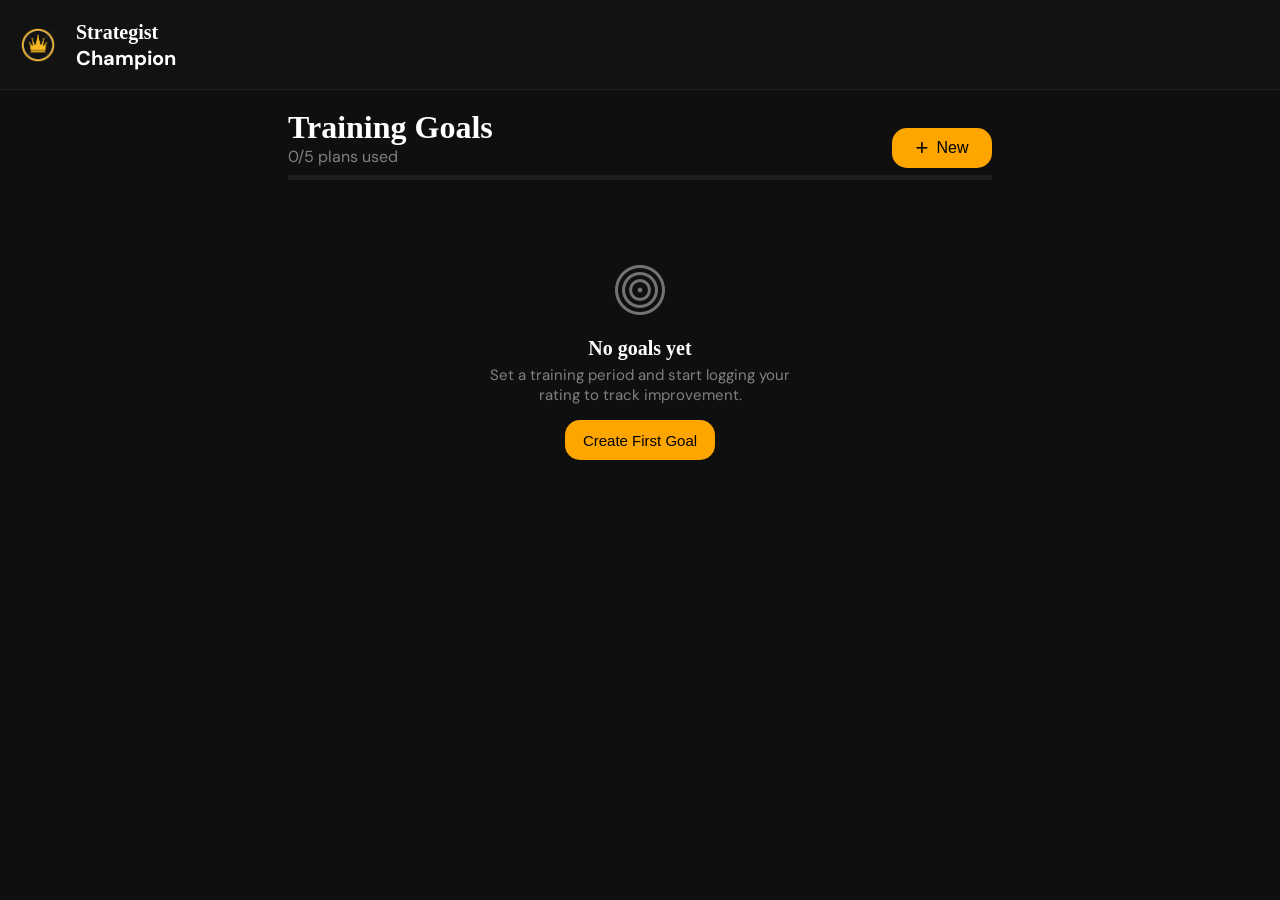
==== index.html @ 14ac7566 "Strategist Champion" ====
<!doctype html>
<html lang="en">
<head>
    <meta charset="utf-8">
    <meta name="viewport" content="width=device-width,initial-scale=1">
    <title>Strategist Champion</title>
    <link rel="stylesheet" href="./CSS/index.css">
    <link rel="icon" href="./images/chessIcon.png">
    <link href="https://fonts.googleapis.com/css2?family=DM+Sans:wght@400;500;700&display=swap" rel="stylesheet">
</head>
<body>

    <div class="top">
        <div class="logo"></div>
        <h1 class="topWord"><span class="strategistWord">Strategist</span><br>Champion</h1>
    </div>

    <div class="main">
        <div class="topSec">
            <div>
                <h1>Training Goals</h1>
                <p class="usedPlans"></p>
            </div>
            <button class="btn hoverBtn"><span>+</span> New</button>
        </div>
    </div>

    <div class="tasksBar"></div>

    <div class="overlay">
        <div class="inputCard">
            <h1 class="title">Set New Training Goal</h1>
            <h1 class="goalTitle">Goal Title</h1>
            <input type="text" class="goalInput" placeholder="e.g. Summer Open Prep">
            <div class="modePlatform">
                <div class="modeSec">
                    <h1 class="modeTitle">Mode</h1>
                    <div>
                        <select class="modeInput input">
                            <option value="self Improvement">Self Improvement</option>
                            <option value="competition Prep">Competition Prep</option>
                        </select>
                    </div>
                </div>
                <div class="platformSec">
                    <h1 class="titlePlatform">Training Platform</h1>
                    <div>
                        <select class="platformInput input">
                            <option value="CHESS.COM">Chess.com</option>
                            <option value="LICHESS">Lichess</option>
                        </select>
                    </div>
                </div>
            </div>
            <div class="ratingDuration">
                <div class="ratingSec">
                    <h1 class="ratingTitle">Starting Rating</h1>
                    <input type="number" class="ratingInput input" value="1200" placeholder="1200">
                </div>
                <div class="durationSec">
                    <h1 class="durationTitle">Duration</h1>
                    <div class="timeDate">
                        <div class="time">
                            <input type="number" class="durationInput input" value="1" min="1" required>
                        </div>
                        <div class="date">
                            <select class="dateInput input">
                                <option value="days">Days</option>
                                <option value="weeks">Weeks</option>
                                <option value="months">Months</option>
                            </select>
                        </div>
                    </div>
                </div>
            </div>
            <div class="checkFide">
                <label for="fide">
                    <input type="checkbox" id="fide">
                    <div>
                        <h1>Also track FIDE rating</h1>
                        <p>Adds two separate phases: a practice period and a competition period</p>
                    </div>
                </label>
            </div>
            <div class="btns">
                <button class="btn cancelBtn">Cancel</button>
                <button class="btn saveBtn">Create Goal</button>
            </div>
        </div>
    </div>

    <script src="./JS/index.js"></script>
</body>
</html>
---- CSS/index.css ----
*{
    margin: 0;
    padding: 0;
    box-sizing: border-box;
}
body{
    height: 100vh;
    display: flex;
    justify-content: center;
    flex-direction: column;
    font-family: "DM Sans", sans-serif;
}
.top{
    width: 100%;
    height: 10vh;
    display: flex;
    align-items: center;
    background-color: rgb(18, 18, 18);
    border-bottom: 1px solid rgb(30, 30, 30);
}
.logo{
    background-image: url("../images/crown.png");
    background-size: contain;
    background-repeat: no-repeat;
    width: 36px;
    height: 36px;
    margin: 0 20px;
}
.strategistWord{
    font-family: "Playfair Display", serif;
}
.topWord{
    font-size: 20px;
    color: white;
}
.main{
    width: 100%;
    height: 12vh;
    background-color: rgb(15, 15, 15);
    color: white;
    display: flex;
    justify-content: center;
}
.topSec{
    width: 55%;
    height: 80px;
    display: flex;
    align-items: center;
    padding: 20px 0 0 0;
    margin: 10px 0;
    justify-content: space-between;
    border-bottom: 5px solid rgb(30, 30, 30);
}
.main h1{
    font-family: "Playfair Display", serif;
}
.btn{
    width: 100px;
    height: 40px;
    border-radius: 15px;
    background-color: orange;
    border: 4px solid transparent;
    font-size: 16px;
    display: flex;
    justify-content: center;
    align-items: center;
    gap: 8px;
    font-weight: 500;
}
.topSec span{
    font-size: 22px;
}
.topSec p{
    color: grey;
    margin-bottom: 20px;
}
.tasksBar{
    width: 100%;
    height: 78vh;
    background-color: rgb(15, 15, 15);
    display: flex;
    align-items: center;
    flex-direction: column;
}
.btn-primary{
    width: 150px;
    font-size: 15px;
    transition: 0.2s;
}
.targetLogo{
    height: 64px;
    width: 64px;
    background-image: url("../images/target.png");
    background-size: contain;
    background-repeat: no-repeat;
    margin: 60px 0 0 0;
}
.topText{
    font-family: "Playfair Display", serif;
    color: white;
    font-size: 20px;
    margin: 15px 0 5px 0;
}
.bottomText{
    width: 330px;
    color: grey;
    font-size: 15px;
    text-align: center;
    margin: 0 0 15px 0;
}
.overlay{
    width: 100%;
    height: 100vh;
    z-index: 10;
    background-color: rgba(0, 0, 0, 0.3);
    display: none;
    justify-content: center;
    align-items: center;
    position: fixed;
    left: 0;
    top: 0;
}
.inputCard{
    width: 30%;
    /* height: 700px; */
    height: auto;
    background-color: rgb(17, 17, 17);
    border-radius: 20px;
    animation: scaleAnimate 0.3s forwards;
    display: flex;
    flex-direction: column;
    padding: 20px 20px 60px 20px;
    position: absolute;
}
@keyframes scaleAnimate {
    from{
        transform: scale(0.8);
    }
    to{
        transform: scale(1);
    }
}
.title{
    color: white;
    font-size: 25px;
    font-family: "Playfair Display", serif;
}
.goalTitle{
    font-size: 15px;
    color: grey;
    margin: 20px 0 5px 0;
}
.goalInput{
    width: 100%;
    height: 40px;
    font-size: 20px;
    color: white;
    border-radius: 14px;
    padding: 10px;
    background-color: rgb(23, 23, 23);
    border: 2px solid rgb(35, 35, 35);
}
.modePlatform{
    width: 100%;
    height: 60px;
    margin: 15px 0 0 0;
    display: flex;
    align-items: center;
    color: grey;
    font-size: 8px;
}
.modeInput{
    margin: 5px 20px 0 0;
}
.platformInput{
    margin: 5px 0 0 0;
}
.input{
    width: 200px;
    height: 40px;
    border-radius: 14px;
    color: white;
    padding: 5px;
    background-color: rgb(23, 23, 23);
    border: 2px solid rgb(35, 35, 35);
}
.ratingDuration{
    width: 100%;
    height: 60px;
    margin: 20px 0 0 0;
    display: flex;
    align-items: center;
    color: grey;
    font-size: 8px;
}
.durationInput{
    width: 77px;
    margin: 10px 0 0 0;
    padding: 8px;
}
.ratingInput{
    margin: 10px 20px 0 0;
    padding: 7px;
}
.dateInput{
    width: 110px;
    margin: 10px 0 0 10px;
}
.checkFide{
    width: 100%;
    height: auto;
    border-radius: 13px;
    border: 2px solid rgb(22, 22, 22);
    margin: 30px 0 0 0;
    display: flex;
    flex-direction: column;
    padding: 20px;
    color: white;
}
.checkFide #fide{
    width: 27px;
    height: 27px;
    margin: 0 10px 0 0;
}
.checkFide label{
    display: flex;
    align-items: center;
    justify-content: center;
}
.timeDate{
    display: flex;
}
.checkFide label h1{
    font-size: 20px;
}
.checkFide label p{
    font-size: 15px;
    margin: 7px 0 0 0;
    color: grey !important;
}
.btns{
    display: flex;
    position: absolute;
    bottom: 10px;
    right: 20px;
    gap: 10px;
}
.cancelBtn{
    width: 100px;
    background-color: transparent;
    color: white;
    transition: 0.4s;
}
.cancelBtn:hover{
    background-color: rgb(27, 27, 27);
}
.saveBtn{
    width: 150px;
    transition: 0.2s;
}
.hoverBtn{
    transition: 0.2s;
}
.saveBtn:hover, .hoverBtn:hover, .btn-primary:hover{
    box-shadow: 0 7px 15px rgba(255, 166, 0, 0.2);
}
.animate{
    animation: closePage 0.17s forwards;
}
@keyframes closePage {
    to{
        transform: scale(0.9);
        opacity: 0;
    }
}
.inputTitle{
    font-size: 20px;
    margin: 10px 0;
}
.fideInputSpace{
    width: 200px;
}
.fideRatingInput{
    font-size: 15px;
    padding: 0 0 0 10px;
}
.dateTitle{
    font-size: 13px;
    color: orange;
    margin: 20px 0 0 0;
}
.dateDesc{
    font-size: 11px;
    color: grey;
}
.dateSec{
    width: 320px;
    display: flex;
    flex-direction: column;
    gap: 5px;
}
.dateInputOwn{
    width: 75px;
    margin: 0 20px 0 0;
}
.dateSelect{
    width: 100px;
}
.card{
    width: 55%;
    height: 200px;
    background-color: rgb(21, 21, 21);
    margin: 10px 0;
    border-radius: 15px;
    display: flex;
    transition: 0.6s;
    cursor: pointer;
}
.card:hover{
    border: 1px solid orange;
}
.leftSec{
    width: 50%;
    height: auto;
    padding: 10px 0 0 20px;
    display: flex;
    flex-direction: column;
    gap: 10px;
}
.rightSec{
    width: 50%;
    height: auto;
    display: flex;
    flex-direction: column;
    align-items: flex-end;
    justify-content: space-between;
    padding: 10px 10px 0 0;
}
.logoDiv{
    width: 40px;
    height: 40px;
    border-radius: 15px;
    background-color: rgb(31, 31, 31);
    display: flex;
    justify-content: center;
    align-items: center;
}
.logoImg{
    width: 60%;
    height: 60%;
    background-size: contain;
    background-repeat: no-repeat;
}
.titleOfCard{
    font-size: 14px;
    color: white;
}
.dateOfCard{
    width: 100px;
    height: 17px;
    font-size: 13px;
    padding: 0 0 0 21px;
    background-image: url("../images/date.png");
    background-size: contain;
    background-repeat: no-repeat;
    color: grey;
}
.ratingText{
    font-size: 15px;
    color: grey;
    margin: 15px 0 1px 0;
}
.ratingNum{
    font-size: 25px;
    color: white;
    display: flex;
    align-items: center;
    gap: 6px;
    font-weight: 600;
}
.ratingChange{
    font-size: 14px;
}
.platformTitle{
    width: 90px;
    height: 24px;
    font-size: 15px;
    color: grey;
    display: flex;
    align-items: center;
    gap: 10px;
}
.nextLogo{
    width: 12px;
    height: 12px;
    background-image: url("../images/rightArrow.png");
    background-size: contain;
    background-repeat: no-repeat;
}
.timeLeft{
    width: 120px;
    height: 70px;
    display: flex;
    flex-direction: column;
    align-items: flex-end;
    margin: 0 15px 0 0;
}
.time{
    color: white;
    font-size: 23px;
    font-weight: 600;
}
.timeText{
    color: grey;
    font-weight: 400;
    font-size: 13px;
}
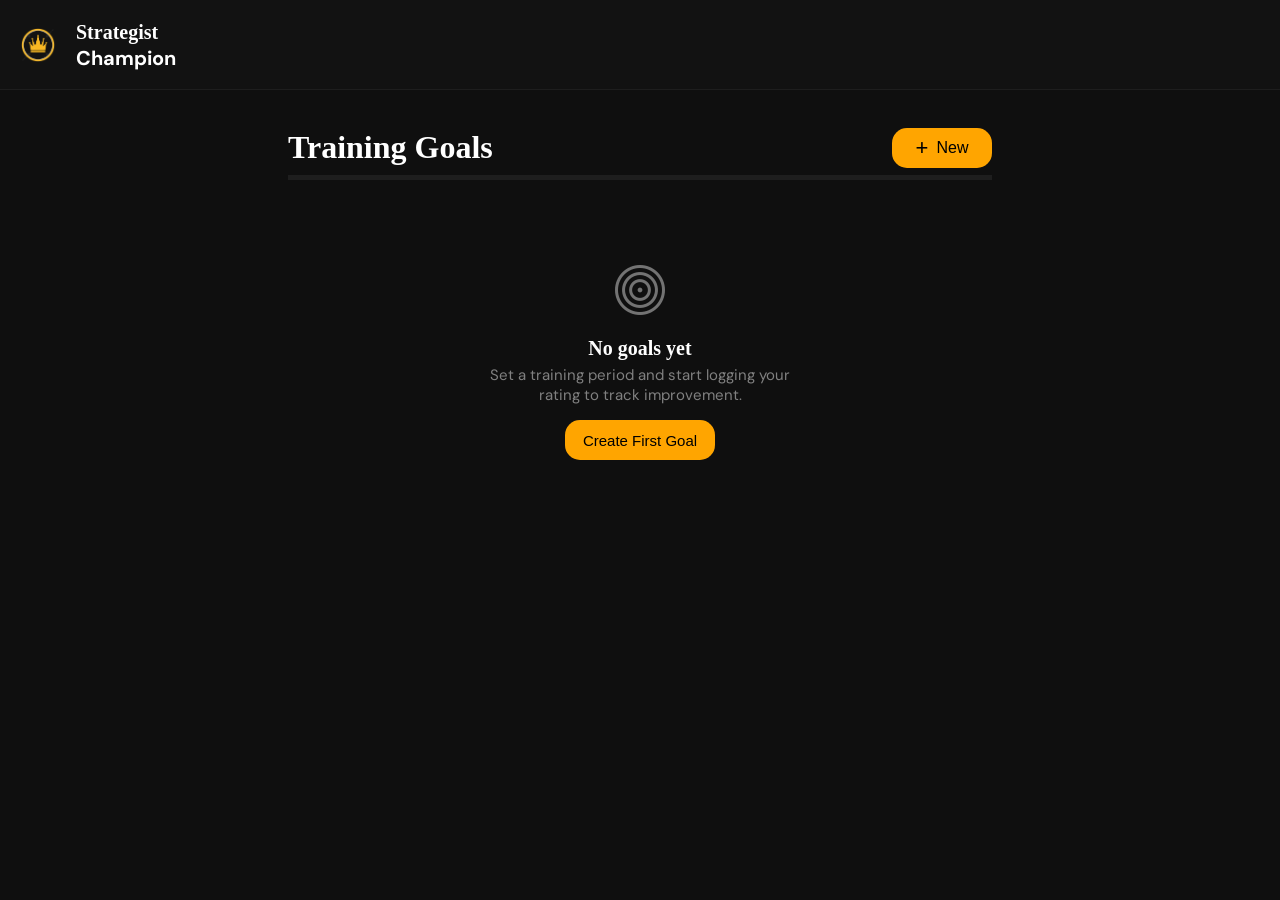
==== commit 8cf9610f: "Strategist Champion" ====
--- a/index.html
+++ b/index.html
@@ -5,7 +5,7 @@
     <meta name="viewport" content="width=device-width,initial-scale=1">
     <title>Strategist Champion</title>
     <link rel="stylesheet" href="./CSS/index.css">
-    <link rel="icon" href="./images/chessIcon.png">
+    <link rel="icon" href="./assets/chessIcon.png">
     <link href="https://fonts.googleapis.com/css2?family=DM+Sans:wght@400;500;700&display=swap" rel="stylesheet">
 </head>
 <body>
@@ -19,7 +19,6 @@
         <div class="topSec">
             <div>
                 <h1>Training Goals</h1>
-                <p class="usedPlans"></p>
             </div>
             <button class="btn hoverBtn"><span>+</span> New</button>
         </div>
--- a/CSS/index.css
+++ b/CSS/index.css
@@ -19,7 +19,7 @@
     border-bottom: 1px solid rgb(30, 30, 30);
 }
 .logo{
-    background-image: url("../images/crown.png");
+    background-image: url("../assets/crown.png");
     background-size: contain;
     background-repeat: no-repeat;
     width: 36px;
@@ -81,6 +81,8 @@
     display: flex;
     align-items: center;
     flex-direction: column;
+    overflow-y: scroll;
+    scrollbar-width: none;
 }
 .btn-primary{
     width: 150px;
@@ -90,7 +92,7 @@
 .targetLogo{
     height: 64px;
     width: 64px;
-    background-image: url("../images/target.png");
+    background-image: url("../assets/target.png");
     background-size: contain;
     background-repeat: no-repeat;
     margin: 60px 0 0 0;
@@ -122,7 +124,6 @@
 }
 .inputCard{
     width: 30%;
-    /* height: 700px; */
     height: auto;
     background-color: rgb(17, 17, 17);
     border-radius: 20px;
@@ -322,7 +323,7 @@
 .leftSec{
     width: 50%;
     height: auto;
-    padding: 10px 0 0 20px;
+    padding: 10px 0 10px 20px;
     display: flex;
     flex-direction: column;
     gap: 10px;
@@ -356,11 +357,11 @@
     color: white;
 }
 .dateOfCard{
-    width: 100px;
+    width: 230px;
     height: 17px;
     font-size: 13px;
     padding: 0 0 0 21px;
-    background-image: url("../images/date.png");
+    background-image: url("../assets/date.png");
     background-size: contain;
     background-repeat: no-repeat;
     color: grey;
@@ -382,7 +383,6 @@
     font-size: 14px;
 }
 .platformTitle{
-    width: 90px;
     height: 24px;
     font-size: 15px;
     color: grey;
@@ -393,7 +393,7 @@
 .nextLogo{
     width: 12px;
     height: 12px;
-    background-image: url("../images/rightArrow.png");
+    background-image: url("../assets/rightArrow.png");
     background-size: contain;
     background-repeat: no-repeat;
 }
@@ -414,4 +414,15 @@
     color: grey;
     font-weight: 400;
     font-size: 13px;
+}
+.spanFide{
+    color: orange;
+}
+.increase{
+    font-size: 17px;
+    color: lightGreen;
+}
+.decrease{
+    font-size: 17px;
+    color: red;
 }
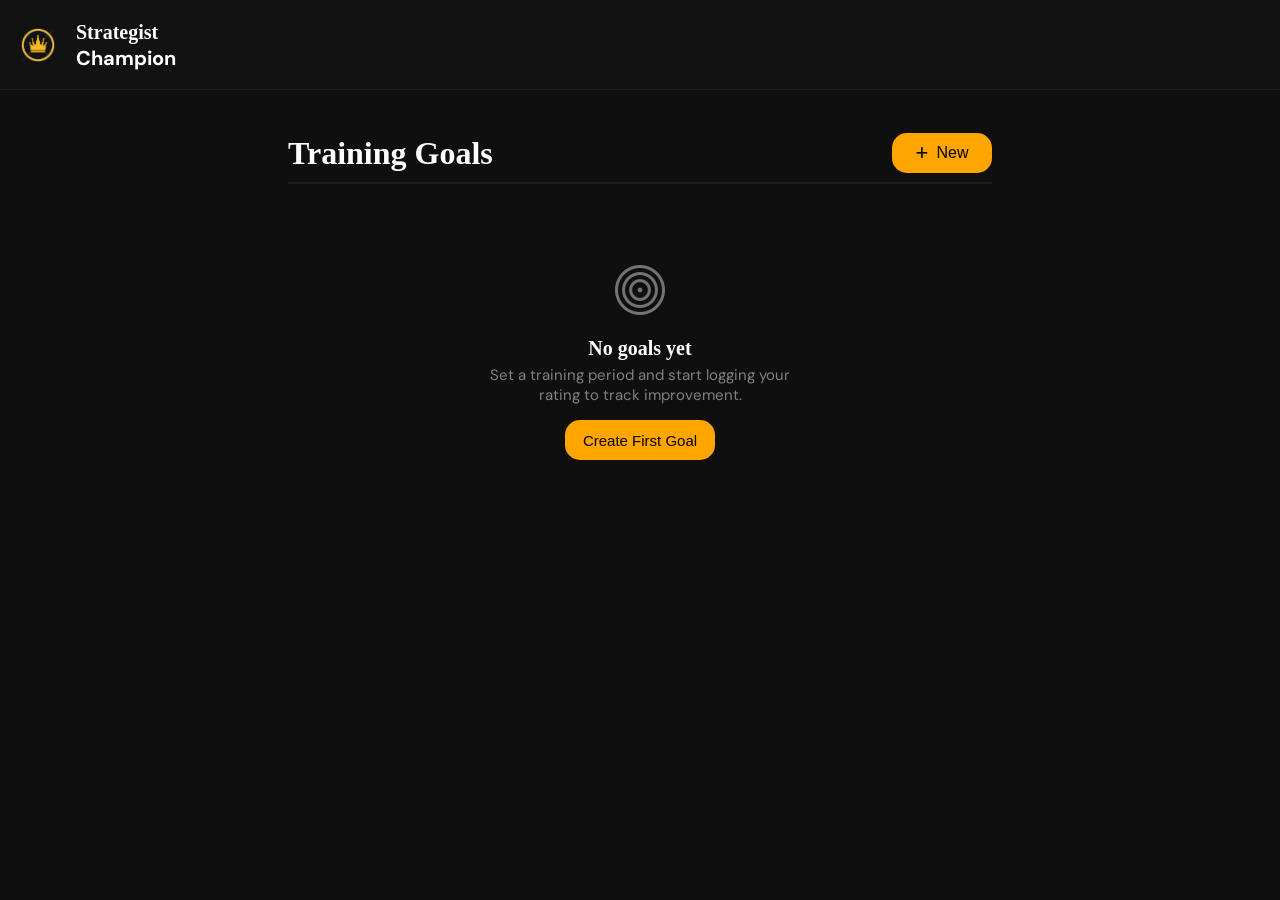
==== commit 78a2ef36: "Strategist Champion" ====
--- a/index.html
+++ b/index.html
@@ -4,7 +4,7 @@
     <meta charset="utf-8">
     <meta name="viewport" content="width=device-width,initial-scale=1">
     <title>Strategist Champion</title>
-    <link rel="stylesheet" href="./CSS/index.css">
+    <link rel="stylesheet" href="./index.css">
     <link rel="icon" href="./assets/chessIcon.png">
     <link href="https://fonts.googleapis.com/css2?family=DM+Sans:wght@400;500;700&display=swap" rel="stylesheet">
 </head>
@@ -88,6 +88,6 @@
         </div>
     </div>
 
-    <script src="./JS/index.js"></script>
+    <script src="./JavaScript/index.js"></script>
 </body>
 </html>
--- a/index.css
+++ b/index.css
@@ -0,0 +1,482 @@
+*{
+    margin: 0;
+    padding: 0;
+    box-sizing: border-box;
+}
+body{
+    height: 100vh;
+    display: flex;
+    justify-content: center;
+    flex-direction: column;
+    font-family: "DM Sans", sans-serif;
+}
+.top{
+    width: 100%;
+    height: 10vh;
+    display: flex;
+    align-items: center;
+    background-color: rgb(18, 18, 18);
+    border-bottom: 1px solid rgb(30, 30, 30);
+}
+.logo{
+    background-image: url("./assets/crown.png");
+    background-size: contain;
+    background-repeat: no-repeat;
+    width: 36px;
+    height: 36px;
+    margin: 0 20px;
+}
+.strategistWord{
+    font-family: "Playfair Display", serif;
+}
+.topWord{
+    font-size: 20px;
+    color: white;
+}
+.main{
+    width: 100%;
+    height: 12vh;
+    background-color: rgb(15, 15, 15);
+    color: white;
+    display: flex;
+    justify-content: center;
+    align-items: center;
+}
+.topSec{
+    width: 55%;
+    height: 80px;
+    display: flex;
+    align-items: center;
+    padding: 20px 0 0 0;
+    margin: 10px 0;
+    justify-content: space-between;
+    border-bottom: 2px solid rgb(30, 30, 30);
+}
+.main h1{
+    font-family: "Playfair Display", serif;
+}
+.btn{
+    width: 100px;
+    height: 40px;
+    border-radius: 15px;
+    background-color: orange;
+    border: 4px solid transparent;
+    font-size: 16px;
+    display: flex;
+    justify-content: center;
+    align-items: center;
+    gap: 8px;
+    font-weight: 500;
+}
+.topSec span{
+    font-size: 22px;
+}
+.topSec p{
+    color: grey;
+    margin-bottom: 20px;
+}
+.tasksBar{
+    width: 100%;
+    height: 78vh;
+    background-color: rgb(15, 15, 15);
+    display: flex;
+    align-items: center;
+    flex-direction: column;
+    overflow-y: scroll;
+    scrollbar-width: none;
+}
+.btn-primary{
+    width: 150px;
+    font-size: 15px;
+    transition: 0.2s;
+}
+.targetLogo{
+    height: 64px;
+    width: 64px;
+    background-image: url("./assets/target.png");
+    background-size: contain;
+    background-repeat: no-repeat;
+    margin: 60px 0 0 0;
+}
+.topText{
+    font-family: "Playfair Display", serif;
+    color: white;
+    font-size: 20px;
+    margin: 15px 0 5px 0;
+}
+.bottomText{
+    width: 330px;
+    color: grey;
+    font-size: 15px;
+    text-align: center;
+    margin: 0 0 15px 0;
+}
+.overlay{
+    width: 100%;
+    height: 100vh;
+    z-index: 10;
+    background-color: rgba(0, 0, 0, 0.3);
+    display: none;
+    justify-content: center;
+    align-items: center;
+    position: fixed;
+    left: 0;
+    top: 0;
+}
+.inputCard{
+    width: 30%;
+    height: auto;
+    background-color: rgb(17, 17, 17);
+    border-radius: 20px;
+    animation: scaleAnimate 0.3s forwards;
+    display: flex;
+    flex-direction: column;
+    padding: 20px 20px 60px 20px;
+    position: absolute;
+}
+@keyframes scaleAnimate {
+    from{
+        transform: scale(0.8);
+    }
+    to{
+        transform: scale(1);
+    }
+}
+.title{
+    color: white;
+    font-size: 25px;
+    font-family: "Playfair Display", serif;
+}
+.goalTitle{
+    font-size: 15px;
+    color: grey;
+    margin: 20px 0 5px 0;
+}
+.goalInput{
+    width: 100%;
+    height: 40px;
+    font-size: 20px;
+    color: white;
+    border-radius: 14px;
+    padding: 10px;
+    background-color: rgb(23, 23, 23);
+    border: 2px solid rgb(35, 35, 35);
+}
+.modePlatform{
+    width: 100%;
+    height: 60px;
+    margin: 15px 0 0 0;
+    display: flex;
+    align-items: center;
+    color: grey;
+    font-size: 8px;
+}
+.modeInput{
+    margin: 5px 20px 0 0;
+}
+.platformInput{
+    margin: 5px 0 0 0;
+}
+.input{
+    width: 200px;
+    height: 40px;
+    border-radius: 14px;
+    color: white;
+    padding: 5px;
+    background-color: rgb(23, 23, 23);
+    border: 2px solid rgb(35, 35, 35);
+}
+.ratingDuration{
+    width: 100%;
+    height: 60px;
+    margin: 20px 0 0 0;
+    display: flex;
+    align-items: center;
+    color: grey;
+    font-size: 8px;
+}
+.durationInput{
+    width: 77px;
+    margin: 10px 0 0 0;
+    padding: 8px;
+}
+.ratingInput{
+    margin: 10px 20px 0 0;
+    padding: 7px;
+}
+.dateInput{
+    width: 110px;
+    margin: 10px 0 0 10px;
+}
+.checkFide{
+    width: 100%;
+    height: auto;
+    border-radius: 13px;
+    border: 2px solid rgb(22, 22, 22);
+    margin: 30px 0 0 0;
+    display: flex;
+    flex-direction: column;
+    padding: 20px;
+    color: white;
+}
+.checkFide #fide{
+    width: 27px;
+    height: 27px;
+    margin: 0 10px 0 0;
+}
+.checkFide label{
+    display: flex;
+    align-items: center;
+    justify-content: center;
+}
+.timeDate{
+    display: flex;
+}
+.checkFide label h1{
+    font-size: 20px;
+}
+.checkFide label p{
+    font-size: 15px;
+    margin: 7px 0 0 0;
+    color: grey !important;
+}
+.btns{
+    display: flex;
+    position: absolute;
+    bottom: 10px;
+    right: 20px;
+    gap: 10px;
+}
+.cancelBtn{
+    width: 100px;
+    background-color: transparent;
+    color: white;
+    transition: 0.4s;
+}
+.cancelBtn:hover{
+    background-color: rgb(27, 27, 27);
+}
+.saveBtn{
+    width: 150px;
+    transition: 0.2s;
+}
+.hoverBtn{
+    transition: 0.2s;
+}
+.saveBtn:hover, .hoverBtn:hover, .btn-primary:hover{
+    box-shadow: 0 7px 15px rgba(255, 166, 0, 0.2);
+}
+.animate{
+    animation: closePage 0.17s forwards;
+}
+@keyframes closePage {
+    to{
+        transform: scale(0.9);
+        opacity: 0;
+    }
+}
+.inputTitle{
+    font-size: 20px;
+    margin: 10px 0;
+}
+.fideInputSpace{
+    width: 200px;
+}
+.fideRatingInput{
+    font-size: 15px;
+    padding: 0 0 0 10px;
+}
+.dateTitle{
+    font-size: 13px;
+    color: orange;
+    margin: 20px 0 0 0;
+}
+.dateDesc{
+    font-size: 11px;
+    color: grey;
+}
+.dateSec{
+    width: 320px;
+    display: flex;
+    flex-direction: column;
+    gap: 5px;
+}
+.dateInputOwn{
+    width: 75px;
+    margin: 0 20px 0 0;
+}
+.dateSelect{
+    width: 100px;
+}
+.card{
+    width: 55%;
+    height: 200px;
+    background-color: rgb(21, 21, 21);
+    margin: 10px 0;
+    border-radius: 15px;
+    display: flex;
+    transition: 0.6s;
+    cursor: pointer;
+}
+.card:hover{
+    border: 1px solid orange;
+}
+.leftSec{
+    width: 50%;
+    height: auto;
+    padding: 10px 0 10px 20px;
+    display: flex;
+    flex-direction: column;
+    gap: 10px;
+}
+.rightSec{
+    width: 50%;
+    height: auto;
+    display: flex;
+    flex-direction: column;
+    align-items: flex-end;
+    justify-content: space-between;
+    padding: 10px 10px 0 0;
+}
+.logoDiv{
+    width: 40px;
+    height: 40px;
+    border-radius: 15px;
+    background-color: rgb(31, 31, 31);
+    display: flex;
+    justify-content: center;
+    align-items: center;
+}
+.logoImg{
+    width: 60%;
+    height: 60%;
+    background-size: contain;
+    background-repeat: no-repeat;
+}
+.titleOfCard{
+    font-size: 14px;
+    color: white;
+}
+.dateOfCard{
+    width: 230px;
+    height: 17px;
+    font-size: 13px;
+    padding: 0 0 0 21px;
+    background-image: url("./assets/date.png");
+    background-size: contain;
+    background-repeat: no-repeat;
+    color: grey;
+}
+.ratingText{
+    font-size: 15px;
+    color: grey;
+    margin: 15px 0 1px 0;
+}
+.ratingNum{
+    font-size: 25px;
+    color: white;
+    display: flex;
+    align-items: center;
+    gap: 6px;
+    font-weight: 600;
+}
+.ratingChange{
+    font-size: 14px;
+}
+.platformTitle{
+    height: 24px;
+    font-size: 15px;
+    color: grey;
+    display: flex;
+    align-items: center;
+    gap: 10px;
+}
+.nextLogo{
+    width: 12px;
+    height: 12px;
+    background-image: url("./assets/rightArrow.png");
+    background-size: contain;
+    background-repeat: no-repeat;
+}
+.timeLeft{
+    width: 120px;
+    height: 70px;
+    display: flex;
+    flex-direction: column;
+    align-items: flex-end;
+    margin: 0 15px 0 0;
+}
+.time{
+    color: white;
+    font-size: 23px;
+    font-weight: 600;
+}
+.timeText{
+    color: grey;
+    font-weight: 400;
+    font-size: 13px;
+}
+.spanFide{
+    color: orange;
+}
+.increase{
+    font-size: 17px;
+    color: lightGreen;
+}
+.decrease{
+    font-size: 17px;
+    color: red;
+}
+
+
+@media screen and (max-width: 767px) {
+    .main h1{
+        font-size: 25px;
+    }
+    .topSec{
+        width: 90%;
+        padding: 0 10px;
+        border: none;
+    }
+    .btn-primary{
+        width: 200px;
+        height: 50px;
+    }
+    .inputCard{
+        width: 90%;
+        max-width: 450px;
+        max-height: 100vh;
+    }
+    .goalTitle{
+        margin: 10px 0 5px 0;
+    }
+    .modeInput, .platformInput{
+        width: 145px;
+    }
+    .ratingInput{
+        width: 140px;
+    }
+    .durationInput{
+        width: 55px;
+    }
+    .dateInput{
+        width: 80px;
+    }
+    .checkFide{
+        margin: 15px 0 0 0;
+        padding: 10px;
+    }
+    .dateTitle{
+        margin: 10px 0 0 0;
+    }
+    .inputTitle{
+        font-size: 18px;
+    }
+    .checkFide label p{
+        font-size: 12px;
+    }
+    .card{
+        width: 90%;
+        max-width: 500px;
+    }
+}
